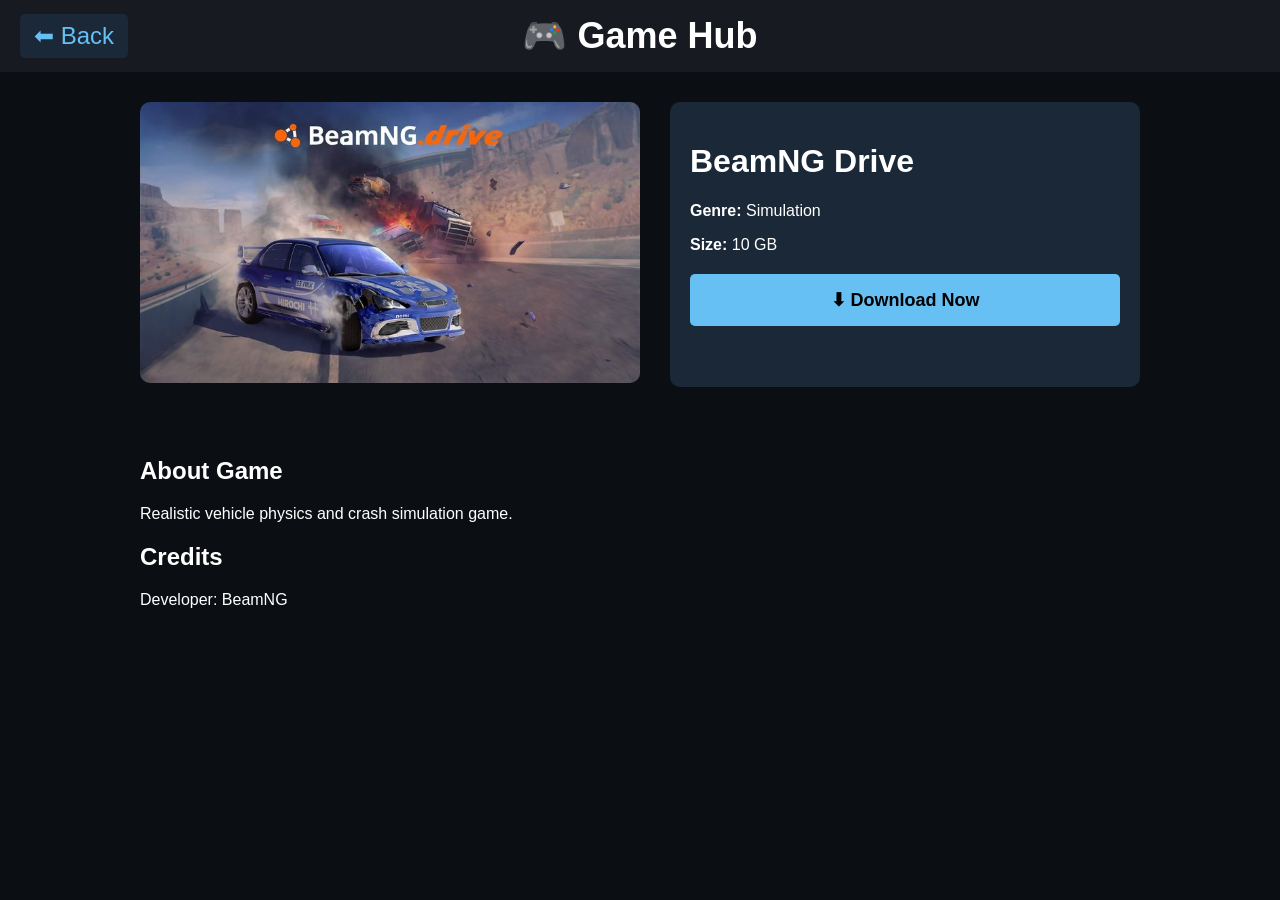
==== website/beamng.html @ e926d142 "Nice" ====
<!DOCTYPE html>
<html>
<head>
<title>BeamNG Drive</title>
<link rel="stylesheet" href="style.css">
</head>
<body>

<header class="topbar">
  <a href="index.html" class="back-btn">⬅ Back</a>
  <h2>🎮 Game Hub</h2>
</header>

<div class="game-container">
  <div class="game-image">
    <img src="material/beampic.jpg">
  </div>

  <div class="game-info">
    <h1>BeamNG Drive</h1>
    <p><b>Genre:</b> Simulation</p>
    <p><b>Size:</b> 10 GB</p>
    

    <a class="download-btn" href="#">⬇ Download Now</a>
  </div>
</div>

<div class="desc">
  <h2>About Game</h2>
  <p>Realistic vehicle physics and crash simulation game.</p>

  <h2>Credits</h2>
  <p>Developer: BeamNG</p>
</div>

</body>
</html>
---- website/style.css ----
body {
  margin: 0;
  font-family: 'Segoe UI', sans-serif;
  background: #0b0f14;
  color: white;
}
header {
  background: #171a21;
  padding: 15px;
  text-align: center;
  font-size: 24px;
}
.container {
  display: grid;
  grid-template-columns: repeat(auto-fill, minmax(260px, 1fr));
  gap: 20px;
  padding: 20px;
}

.card {
  background: #1b2838;
  margin: 15px;
  border-radius: 10px;
  overflow: hidden;
  width: 260px;
  transition: 0.3s;

  display: flex;
  flex-direction: column;
  justify-content: space-between; /* 🔥 FIX */
  height: 100%;
}

.card img {
  width: 100%;
  height: 140px;       /* 🔥 FIX: uniform size */
  object-fit: cover;   /* 🔥 FIX: no stretching */
}

.card-content {
  padding: 12px;
}
.btn {
  display: inline-block;
  margin: 10px;
  padding: 10px;
  background: #66c0f4;
  color: black;
  text-decoration: none;
  border-radius: 5px;
  text-align:center;
}
.game-container {
  display: flex;
  gap: 30px;
  padding: 30px;
  max-width: 1000px;
  margin: auto;
}

.game-image img {
  width: 500px;
  border-radius: 10px;
}

.game-info {
  background: #1b2838;
  padding: 20px;
  border-radius: 10px;
  flex: 1;
}

.download-btn {
  display: block;
  margin-top: 20px;
  padding: 15px;
  background: #66c0f4;
  color: black;
  text-align: center;
  text-decoration: none;
  border-radius: 5px;
  font-size: 18px;
  font-weight: bold;
  transition: 0.3s;
}

.download-btn:hover {
  background: #417a9b;
  color: white;
}

.desc {
  max-width: 1000px;
  margin: auto;
  padding: 20px;
}
.topbar {
  display: flex;
  align-items: center;
  justify-content: center;
  background: #171a21;
  padding: 15px;

  position: sticky;  /* 🔥 THIS */
  top: 0;            /* stick to top */
  z-index: 1000;     /* stay above everything */
}

.topbar h2 {
  margin: 0;
}

.back-btn {
  position: absolute;
  left: 20px;
  background: #1b2838;
  color: #66c0f4;
  padding: 8px 14px;
  border-radius: 5px;
  text-decoration: none;
  transition: 0.3s;
}

.back-btn:hover {
  background: #66c0f4;
  color: black;
}
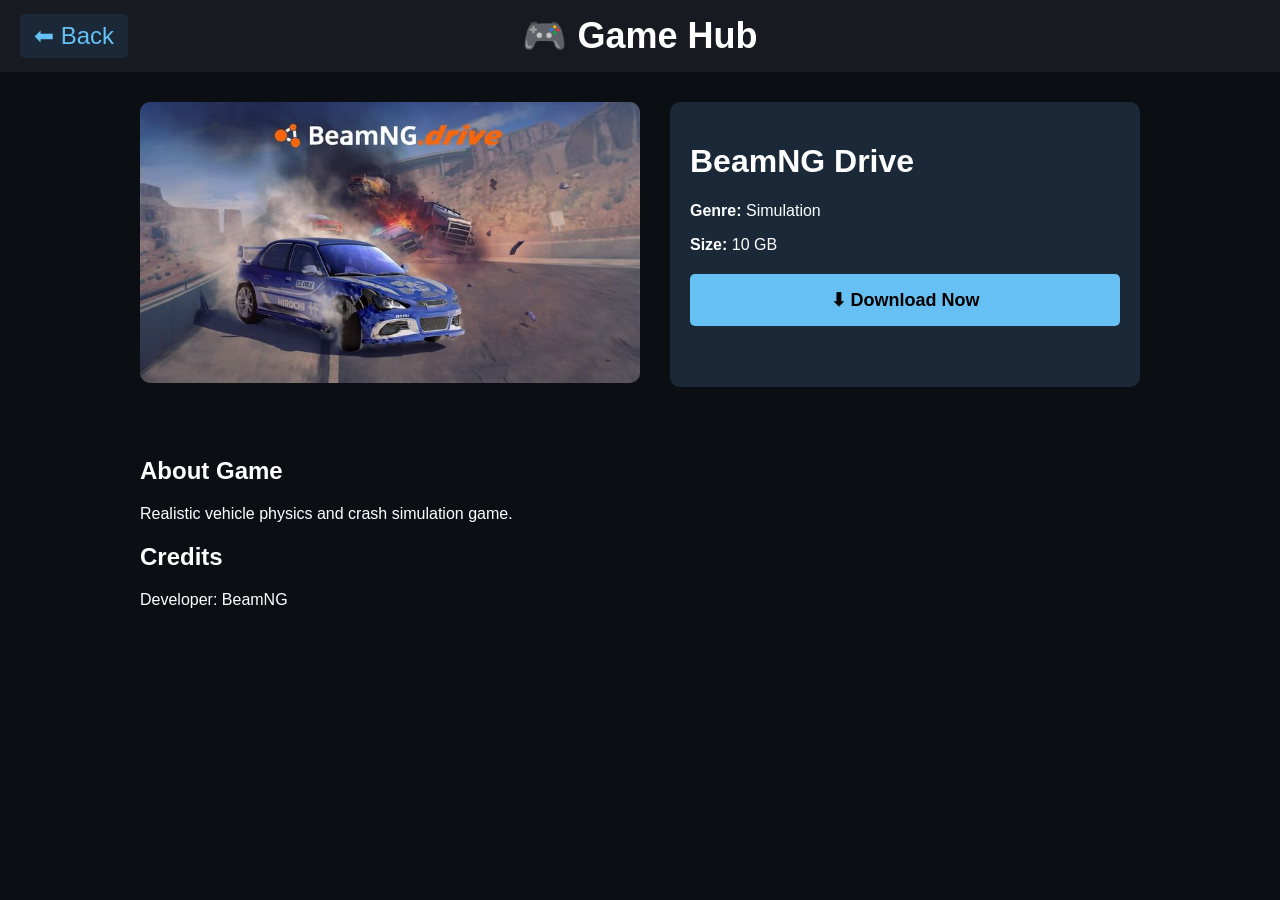
==== commit 640fee6e: "nice1" ====
--- a/website/beamng.html
+++ b/website/beamng.html
@@ -20,7 +20,6 @@
     <h1>BeamNG Drive</h1>
     <p><b>Genre:</b> Simulation</p>
     <p><b>Size:</b> 10 GB</p>
-    
 
     <a class="download-btn" href="#">⬇ Download Now</a>
   </div>
